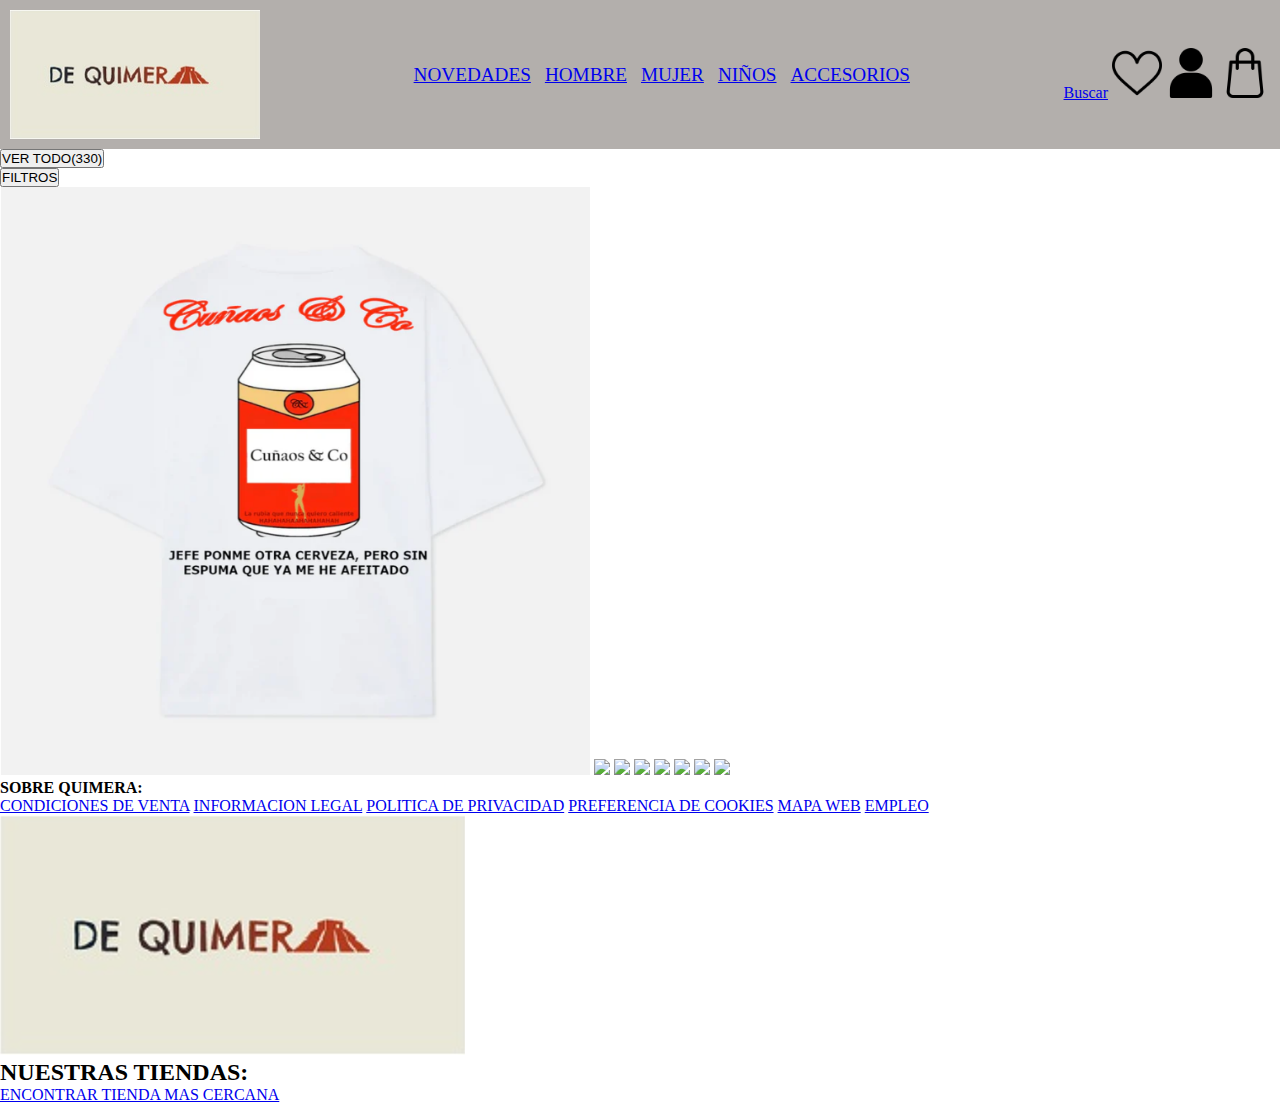
==== Proyecto/Index.html @ d2ef0d83 "Add files via upload" ====
<!DOCTYPE html>
<html lang="en">
<head>
    <meta charset="UTF-8">
    <meta name="viewport" content="width=device-width, initial-scale=1.0">
    <link rel="stylesheet" href="Estilos.css">
    <title>De Quimer</title>
    <link rel="shortcut icon" href="img/Logo.png" >
</head>
<body>
    <header>
        <div class="cabecera">
            <img id="imagenlogo" src="img/Logo.png" alt="">
                <div class="menu">
                    <ul>
                        <a href="Index.html">NOVEDADES</a>
                        <a href="Index.html">HOMBRE</a>
                        <a href="Index.html">MUJER</a>
                        <a href="Index.html">NIÑOS</a>
                        <a href="Index.html">ACCESORIOS</a>

                    </ul>
                </div>
                <div>
                <a href="Index.html">Buscar</a>
                <img class="imagen-megusta" src="img/me-gusta.png">
                <img class="imagen-usuario" src="img/usuario.png">
                <img class="imagen-bolso" src="img/bolso.png">
                </div>
    </div>
        
    </header>
    <div class="main">
        <div class="top">
            <div >
                <button>VER TODO(330)</button>
            </div>
            <div>
                <button>FILTROS</button>
            </div>
        </div>

        <div class="container">
            <img src="img/Cuñao1.png">
            <img src="img/Cuñao2.png">
            <img src="img/Cuñao3.png">
            <img src="img/Cuñao4.png">
            <img src="img/Cuñao5.png">
            <img src="img/Cuñao6.png">
            <img src="img/Cuñao7.png">
            <img src="img/Cuñao8.png">           
        </div>
    </div>
    <footer>
        <div>
            <ul>
                <li><strong>SOBRE QUIMERA:</strong></li>
                <a href="Index.html">CONDICIONES DE VENTA</a>
                <a href="Index.html">INFORMACION LEGAL</a>
                <a href="Index.html">POLITICA DE PRIVACIDAD</a>
                <a href="Index.html">PREFERENCIA DE COOKIES</a>
                <a href="Index.html">MAPA WEB</a>
                <a href="Index.html">EMPLEO</a>
            </ul>
        </div>
        <div>
            <img src="img/Logo.png" alt="">
        </div>
        <div>
            <h2>NUESTRAS TIENDAS:</h2>
            <a href="Index.html">ENCONTRAR TIENDA MAS CERCANA</a>
        </div>
    </footer>
</body>
</html>
---- Proyecto/Estilos.css ----
*{
    margin: 0%;
    padding: 0%;
    box-sizing: border-box;
}

header{
    background-color: #B3AFAC;    
    width: 100%;

}
.top button{
    justify-content: flex-start;
}

.cabecera{
    display: flex;                /* Flexbox para poner los elementos en línea */
    align-items: center;          /* Alinear verticalmente en el centro */
    justify-content: space-between; /* Espacio entre elementos */
    padding: 10px;

}
#imagenlogo{
    width: 250px;
}

.imagen-megusta{
   width: 50px;
}
.imagen-usuario{
    width: 50px;
 }
 .imagen-bolso{
    width: 50px;
 }

.menu ul a{
    margin: 5px;
    font-size: larger;
}
.container{
    justify-content: flex-start;
    align-items: flex-start;
    display: inline;
}
.container img{
    width: 590px;
    height: auto;
}
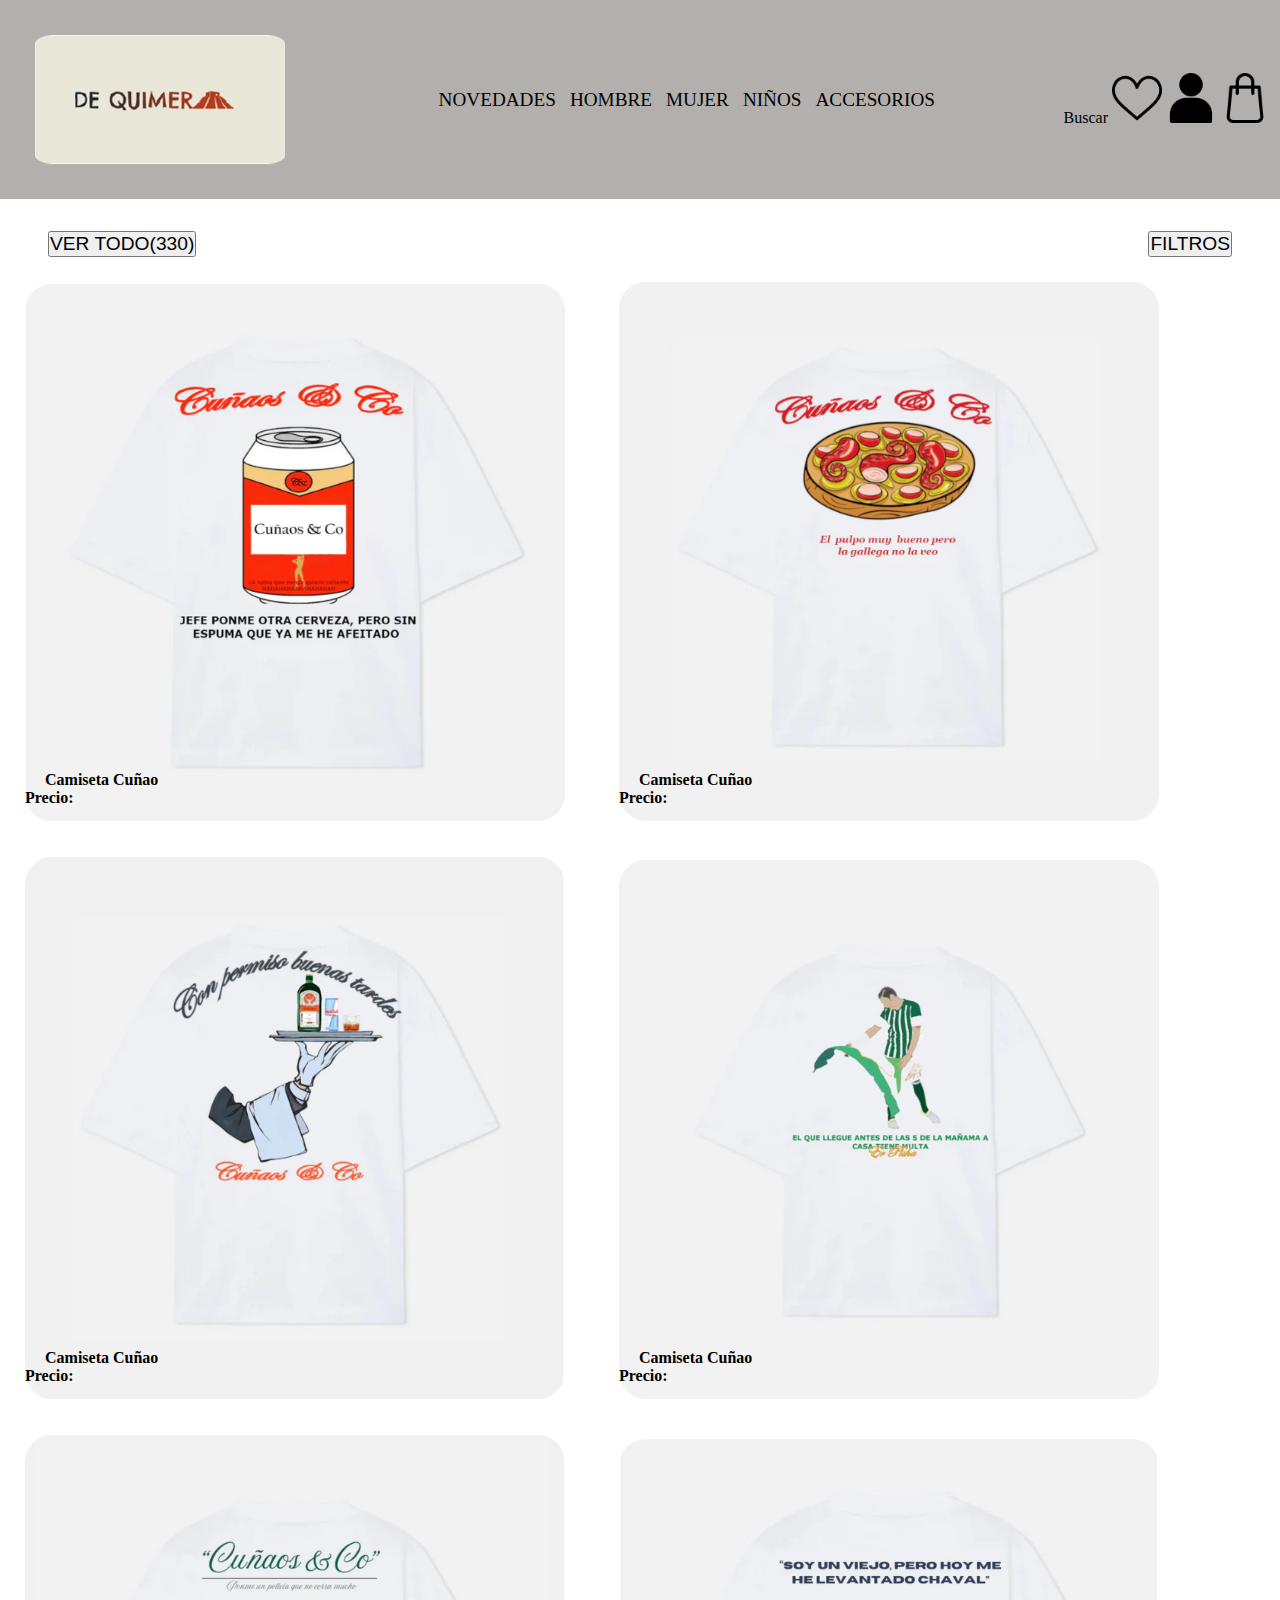
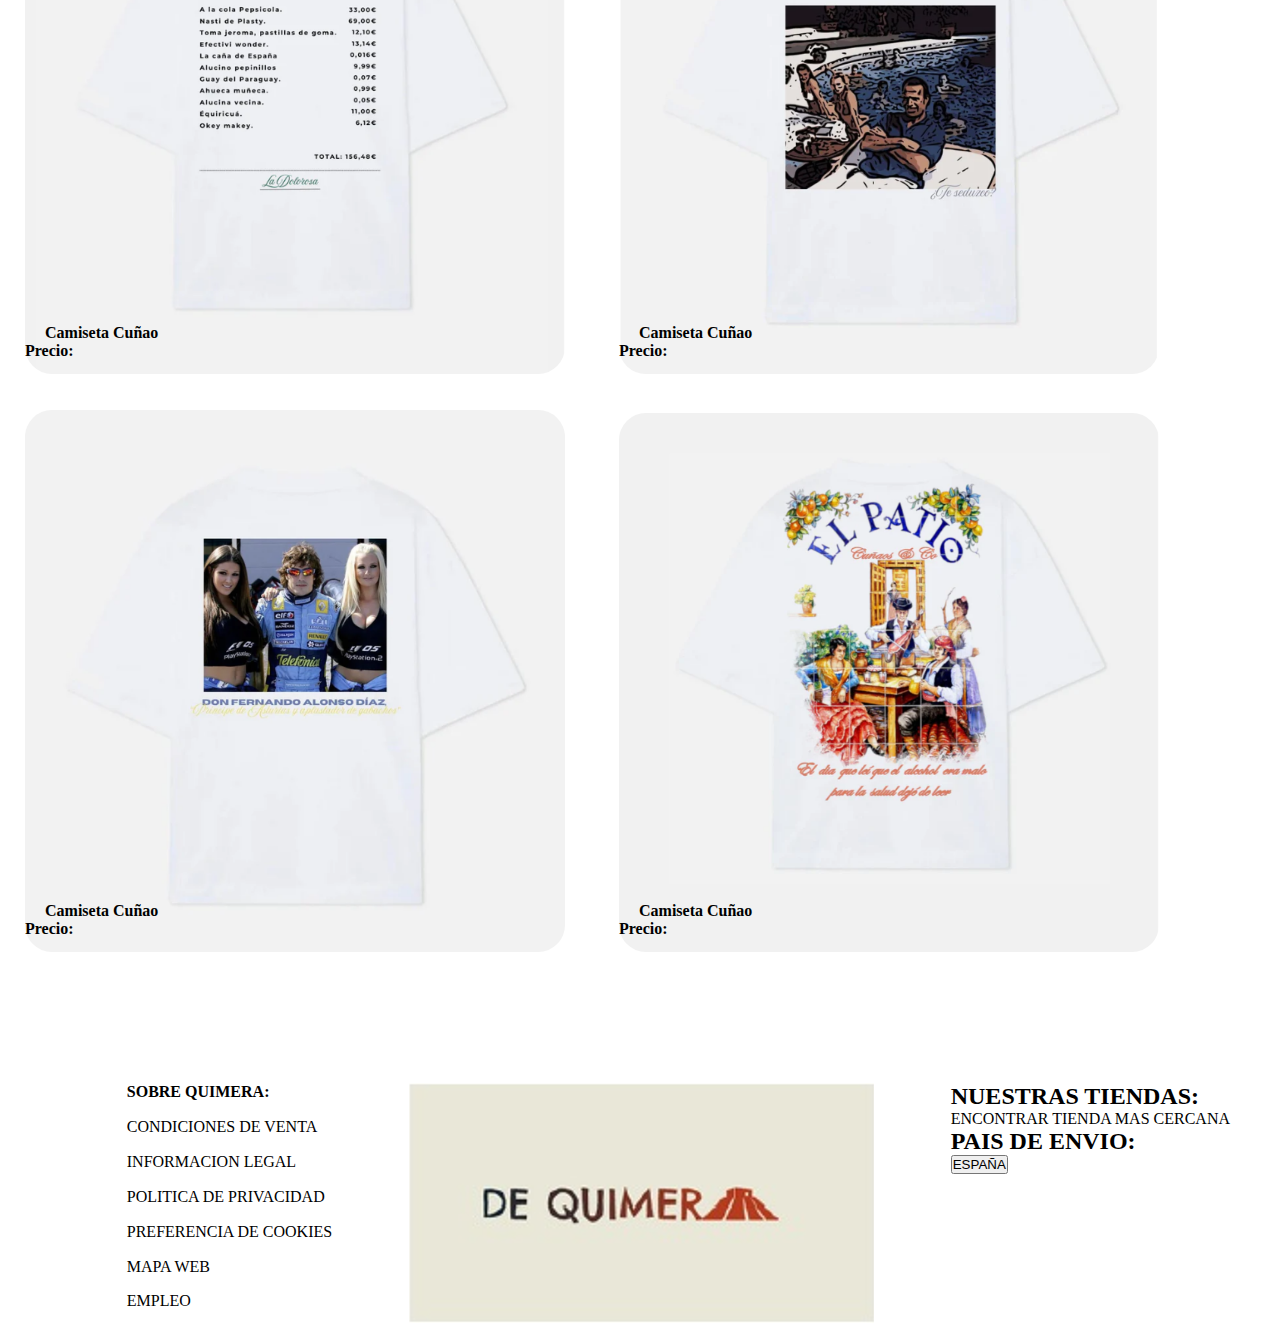
==== commit 36d0ebb9: "Add files via upload" ====
--- a/Proyecto/Index.html
+++ b/Proyecto/Index.html
@@ -32,36 +32,79 @@
     </header>
     <div class="main">
         <div class="top">
-            <div >
+            
                 <button>VER TODO(330)</button>
-            </div>
-            <div>
+            
                 <button>FILTROS</button>
-            </div>
+            
         </div>
 
         <div class="container">
-            <img src="img/Cuñao1.png">
-            <img src="img/Cuñao2.png">
-            <img src="img/Cuñao3.png">
-            <img src="img/Cuñao4.png">
-            <img src="img/Cuñao5.png">
-            <img src="img/Cuñao6.png">
-            <img src="img/Cuñao7.png">
-            <img src="img/Cuñao8.png">           
+            <div class="Producto">
+                <a href="Index.html">
+                <img src="img/Cuñao1.png">
+                <h4 class="overlay-text">Camiseta Cuñao</h4>
+                <h4 class="overlay-value">Precio:</h4>
+                </a>
+            </div>
+            <div class="Producto">
+                <a href="Index.html">
+                <img src="img/cuñao2.png">
+                <h4 class="overlay-text">Camiseta Cuñao</h4>
+                <h4 class="overlay-value">Precio:</h4>
+                </a>
+            </div>
+            <div class="Producto">
+                <a href="Index.html">
+                <img src="img/cuñao3.png">
+                <h4 class="overlay-text">Camiseta Cuñao</h4>
+                <h4 class="overlay-value">Precio:</h4>
+                </a>
+            </div>
+            <div class="Producto">
+                <a href="Index.html">
+                <img src="img/cuñao4.png">
+                <h4 class="overlay-text">Camiseta Cuñao</h4>
+                <h4 class="overlay-value">Precio:</h4>
+                </a>
+            </div><div class="Producto">
+                <a href="Index.html">
+                <img src="img/cuñao5.png">
+                <h4 class="overlay-text">Camiseta Cuñao</h4>
+                <h4 class="overlay-value">Precio:</h4>
+                </a>
+            </div>
+            <div class="Producto">
+                <a href="Index.html">
+                <img src="img/cuñao6.png">
+                <h4 class="overlay-text">Camiseta Cuñao</h4>
+                <h4 class="overlay-value">Precio:</h4>
+                </a>
+            </div><div class="Producto">
+                <a href="Index.html">
+                <img src="img/cuñao7.png">
+                <h4 class="overlay-text">Camiseta Cuñao</h4>
+                <h4 class="overlay-value">Precio:</h4>
+                </a>
+            </div>
+            <div class="Producto">
+                <a href="Index.html">
+                <img src="img/cuñao8.png">
+                <h4 class="overlay-text">Camiseta Cuñao</h4>
+                <h4 class="overlay-value">Precio:<value
+                </a>
+            </div>        
         </div>
     </div>
     <footer>
-        <div>
-            <ul>
-                <li><strong>SOBRE QUIMERA:</strong></li>
+        <div class="sobre-quimera">
+                <strong>SOBRE QUIMERA:</strong>
                 <a href="Index.html">CONDICIONES DE VENTA</a>
                 <a href="Index.html">INFORMACION LEGAL</a>
                 <a href="Index.html">POLITICA DE PRIVACIDAD</a>
                 <a href="Index.html">PREFERENCIA DE COOKIES</a>
                 <a href="Index.html">MAPA WEB</a>
                 <a href="Index.html">EMPLEO</a>
-            </ul>
         </div>
         <div>
             <img src="img/Logo.png" alt="">
@@ -69,6 +112,8 @@
         <div>
             <h2>NUESTRAS TIENDAS:</h2>
             <a href="Index.html">ENCONTRAR TIENDA MAS CERCANA</a>
+            <h2>PAIS DE ENVIO:</h2>
+            <button >ESPAÑA</button>
         </div>
     </footer>
 </body>
--- a/Proyecto/Estilos.css
+++ b/Proyecto/Estilos.css
@@ -4,14 +4,30 @@
     box-sizing: border-box;
 }
 
+
+a{
+    text-decoration: none;
+    color: black;
+}
 header{
     background-color: #B3AFAC;    
     width: 100%;
 
 }
+.top {
+    display: flex;
+    justify-content: space-between;
+
+}
+
+
 .top button{
-    justify-content: flex-start;
+    font-size: larger;
+    margin-top: 2rem;
+    margin-left: 3rem;
+    margin-right: 3rem;
 }
+
 
 .cabecera{
     display: flex;                /* Flexbox para poner los elementos en línea */
@@ -22,6 +38,8 @@
 }
 #imagenlogo{
     width: 250px;
+   margin: 25px;
+   border-radius: 7%;
 }
 
 .imagen-megusta{
@@ -38,12 +56,43 @@
     margin: 5px;
     font-size: larger;
 }
-.container{
+.Producto{
     justify-content: flex-start;
     align-items: flex-start;
-    display: inline;
+    display: inline-block;
+    margin: 25px;
 }
-.container img{
-    width: 590px;
+
+
+.overlay-text{
+    position: relative;
+    margin-top: -50px;
+    margin-left: 20px;
+}
+.overlay-text{
+    position: relative;
+    margin-top: -50px;
+}
+
+.Producto img{
+    width: 540px;
     height: auto;
+    display: block;
+    border-radius: 5%;
+    
+}
+
+
+footer{
+    display: flex;
+    justify-content: space-between;
+    margin-top: 120px;  
+    margin-right: 50px;
+    margin-left: 50px;
+}
+
+.sobre-quimera{
+    display: grid;
+    grid-template-columns: repeat(1, 1fr);
+    grid-template-columns: auto;
 }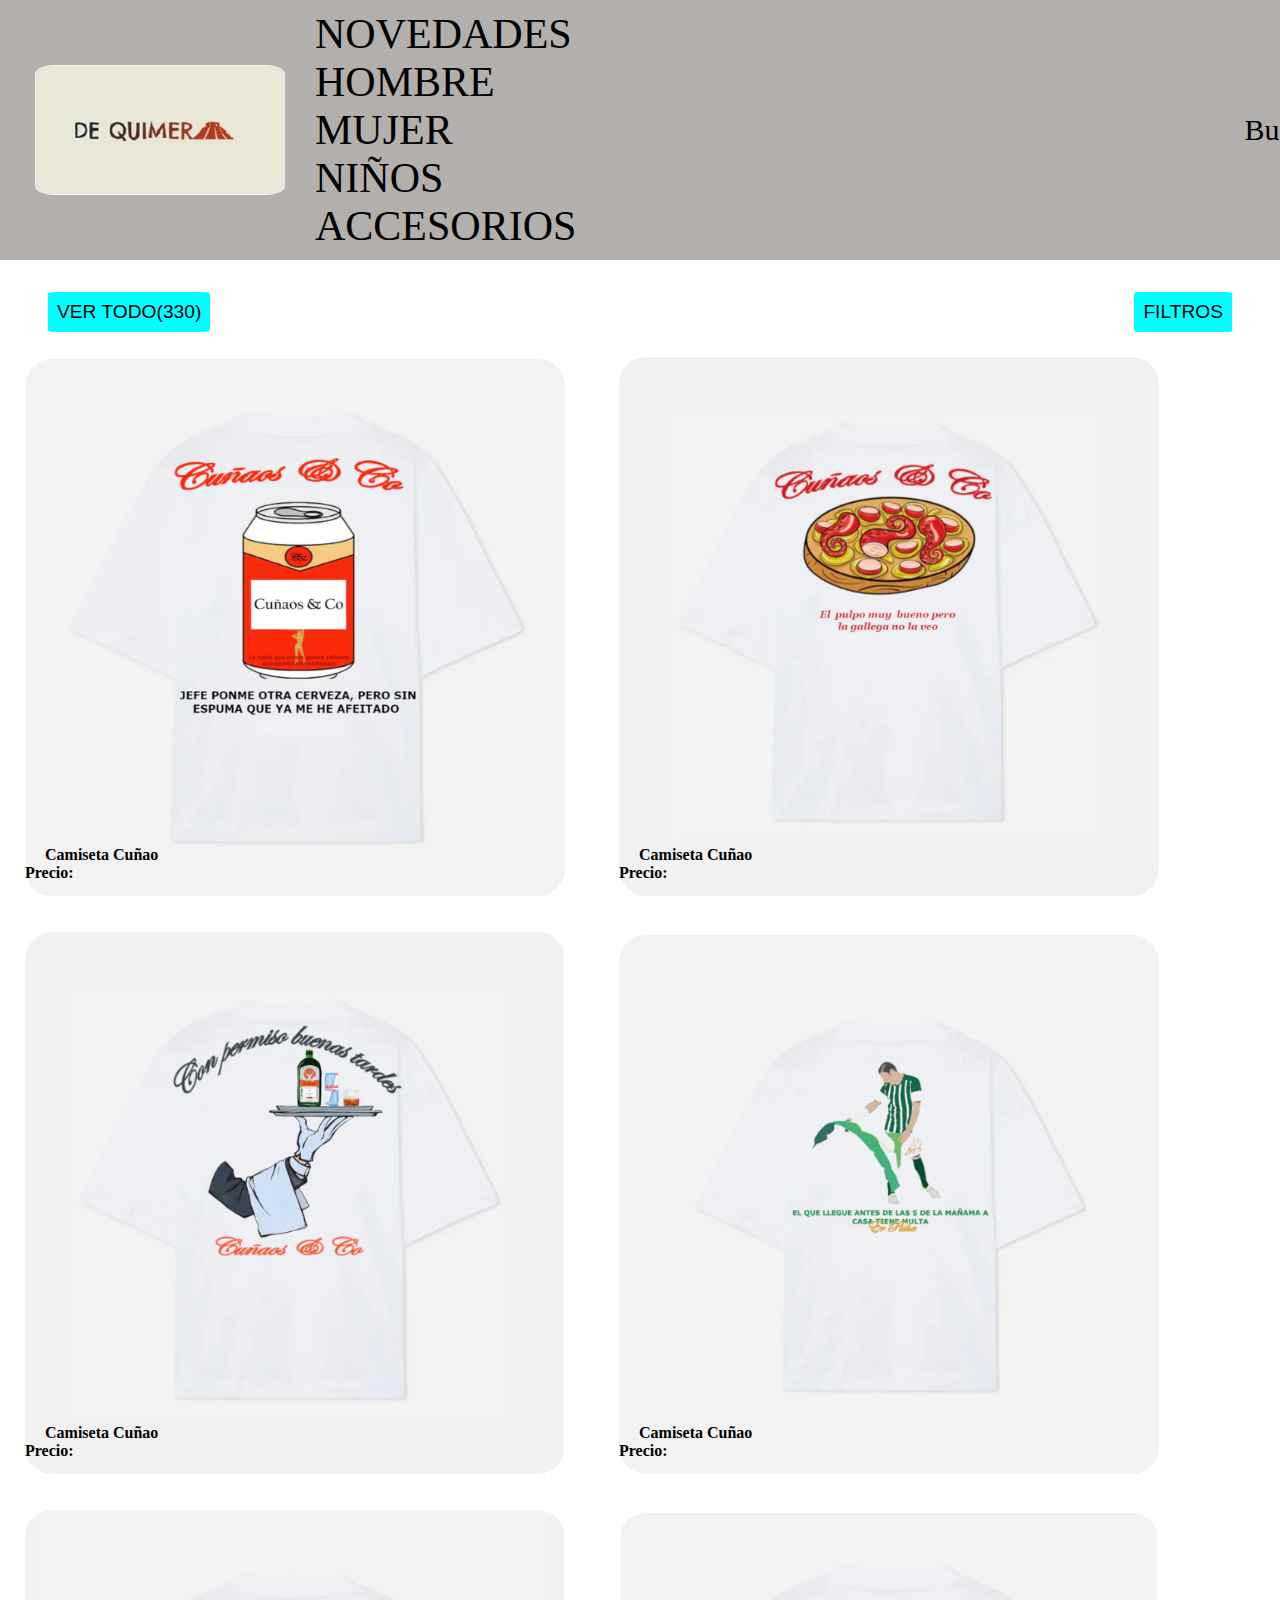
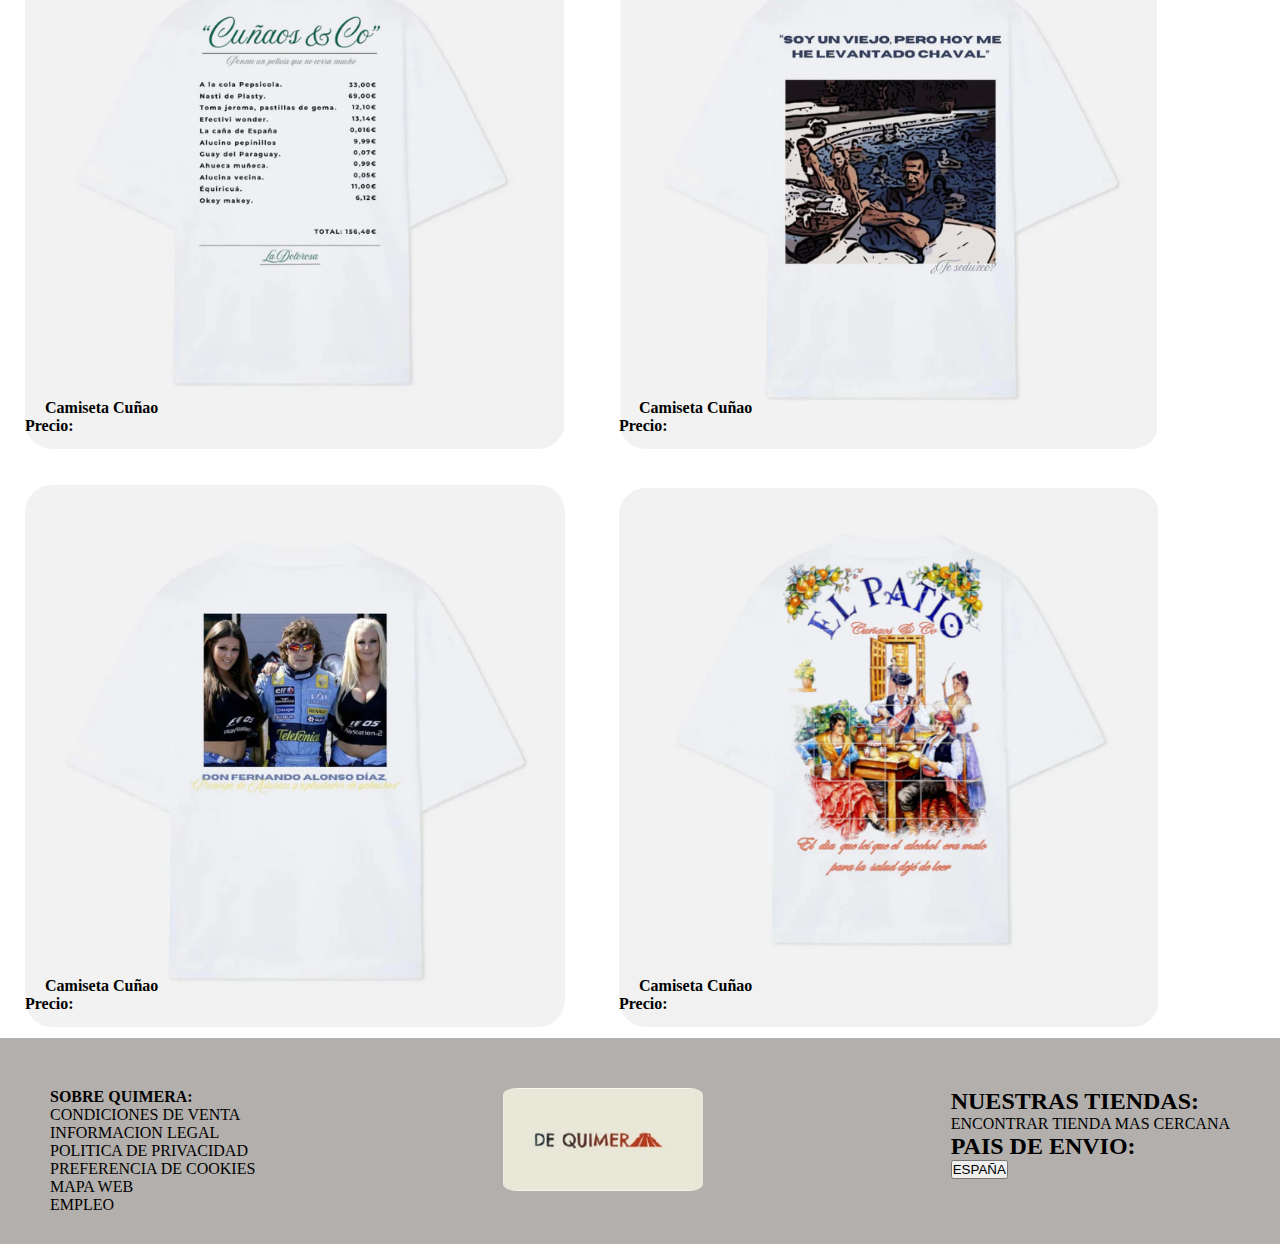
==== commit 15618fad: "Add files via upload" ====
--- a/Proyecto/Index.html
+++ b/Proyecto/Index.html
@@ -21,7 +21,7 @@
 
                     </ul>
                 </div>
-                <div>
+                <div class="iconos">
                 <a href="Index.html">Buscar</a>
                 <img class="imagen-megusta" src="img/me-gusta.png">
                 <img class="imagen-usuario" src="img/usuario.png">
@@ -43,55 +43,71 @@
             <div class="Producto">
                 <a href="Index.html">
                 <img src="img/Cuñao1.png">
-                <h4 class="overlay-text">Camiseta Cuñao</h4>
-                <h4 class="overlay-value">Precio:</h4>
-                </a>
+                <div class="text-producto">
+                    <h4 class="overlay-text">Camiseta Cuñao</h4>
+                    <h4 class="overlay-value">Precio:</h4>
+                </div>
+            </a>
             </div>
             <div class="Producto">
                 <a href="Index.html">
                 <img src="img/cuñao2.png">
-                <h4 class="overlay-text">Camiseta Cuñao</h4>
-                <h4 class="overlay-value">Precio:</h4>
+                <div class="text-producto">
+                    <h4 class="overlay-text">Camiseta Cuñao</h4>
+                    <h4 class="overlay-value">Precio:</h4>
+                </div>
                 </a>
             </div>
             <div class="Producto">
                 <a href="Index.html">
                 <img src="img/cuñao3.png">
+                <div class="text-producto">
                 <h4 class="overlay-text">Camiseta Cuñao</h4>
                 <h4 class="overlay-value">Precio:</h4>
+                </div>
                 </a>
             </div>
             <div class="Producto">
                 <a href="Index.html">
                 <img src="img/cuñao4.png">
-                <h4 class="overlay-text">Camiseta Cuñao</h4>
-                <h4 class="overlay-value">Precio:</h4>
+                <div class="text-producto">
+                    <h4 class="overlay-text">Camiseta Cuñao</h4>
+                    <h4 class="overlay-value">Precio:</h4>
+                </div>
                 </a>
             </div><div class="Producto">
                 <a href="Index.html">
                 <img src="img/cuñao5.png">
-                <h4 class="overlay-text">Camiseta Cuñao</h4>
-                <h4 class="overlay-value">Precio:</h4>
+                <div class="text-producto">
+                    <h4 class="overlay-text">Camiseta Cuñao</h4>
+                    <h4 class="overlay-value">Precio:</h4>
+                </div>
                 </a>
             </div>
             <div class="Producto">
                 <a href="Index.html">
                 <img src="img/cuñao6.png">
-                <h4 class="overlay-text">Camiseta Cuñao</h4>
-                <h4 class="overlay-value">Precio:</h4>
+                <div class="text-producto">
+                    <h4 class="overlay-text">Camiseta Cuñao</h4>
+                    <h4 class="overlay-value">Precio:</h4>
+                </div>
                 </a>
             </div><div class="Producto">
                 <a href="Index.html">
                 <img src="img/cuñao7.png">
-                <h4 class="overlay-text">Camiseta Cuñao</h4>
-                <h4 class="overlay-value">Precio:</h4>
+                <div class="text-producto">
+                    <h4 class="overlay-text">Camiseta Cuñao</h4>
+                    <h4 class="overlay-value">Precio:</h4>
+                </div>
                 </a>
             </div>
             <div class="Producto">
                 <a href="Index.html">
                 <img src="img/cuñao8.png">
-                <h4 class="overlay-text">Camiseta Cuñao</h4>
-                <h4 class="overlay-value">Precio:<value
+                <div class="text-producto">
+                    <h4 class="overlay-text">Camiseta Cuñao</h4>
+                    <h4 class="overlay-value">Precio:</h4>
+                </div>
                 </a>
             </div>        
         </div>
@@ -106,10 +122,10 @@
                 <a href="Index.html">MAPA WEB</a>
                 <a href="Index.html">EMPLEO</a>
         </div>
-        <div>
+        <div class="logo-pie">
             <img src="img/Logo.png" alt="">
         </div>
-        <div>
+        <div class="nuestras-tiendas">
             <h2>NUESTRAS TIENDAS:</h2>
             <a href="Index.html">ENCONTRAR TIENDA MAS CERCANA</a>
             <h2>PAIS DE ENVIO:</h2>
--- a/Proyecto/Estilos.css
+++ b/Proyecto/Estilos.css
@@ -12,30 +12,58 @@
 header{
     background-color: #B3AFAC;    
     width: 100%;
+    
 
 }
-.top {
-    display: flex;
-    justify-content: space-between;
-
-}
-
-
-.top button{
-    font-size: larger;
-    margin-top: 2rem;
-    margin-left: 3rem;
-    margin-right: 3rem;
-}
-
-
 .cabecera{
     display: flex;                /* Flexbox para poner los elementos en línea */
     align-items: center;          /* Alinear verticalmente en el centro */
     justify-content: space-between; /* Espacio entre elementos */
     padding: 10px;
+    
 
 }
+
+.menu{
+    font-size: 35px;
+}
+
+.menu ul{
+    margin-right: 40rem;
+}
+
+
+.menu ul a:hover{
+    background-color: grey;
+    color: goldenrod;
+    border-radius: 3%;
+    padding: 12px;
+    
+}
+
+.iconos{
+    display: flex;
+    justify-content: center;
+    align-items: center;
+    margin-right: 3rem;
+}
+
+.iconos a{
+    margin: 2rem;
+    font-size: 30px;
+}
+.iconos img{
+    margin: 1%;
+}
+
+.top {
+    display: flex;
+    justify-content: space-between;
+
+
+}
+
+
 #imagenlogo{
     width: 250px;
    margin: 25px;
@@ -56,6 +84,20 @@
     margin: 5px;
     font-size: larger;
 }
+
+
+
+.top button{
+    font-size: larger;
+    margin-top: 2rem;
+    margin-left: 3rem;
+    margin-right: 3rem;
+    padding: 9px;
+    background-color: aqua;
+    border: none;
+    border-radius: 5%;
+}
+
 .Producto{
     justify-content: flex-start;
     align-items: flex-start;
@@ -63,16 +105,12 @@
     margin: 25px;
 }
 
-
 .overlay-text{
     position: relative;
     margin-top: -50px;
     margin-left: 20px;
 }
-.overlay-text{
-    position: relative;
-    margin-top: -50px;
-}
+   
 
 .Producto img{
     width: 540px;
@@ -86,13 +124,22 @@
 footer{
     display: flex;
     justify-content: space-between;
-    margin-top: 120px;  
-    margin-right: 50px;
-    margin-left: 50px;
+    padding-top: 50px;  
+    padding-right: 50px;
+    padding-left: 50px;
+    padding-bottom: 30px;
+    background-color: #B3AFAC;
 }
 
 .sobre-quimera{
     display: grid;
     grid-template-columns: repeat(1, 1fr);
     grid-template-columns: auto;
+}
+
+
+.logo-pie img{
+    width: 200px;
+    height: auto;
+    border-radius: 7%;
 }